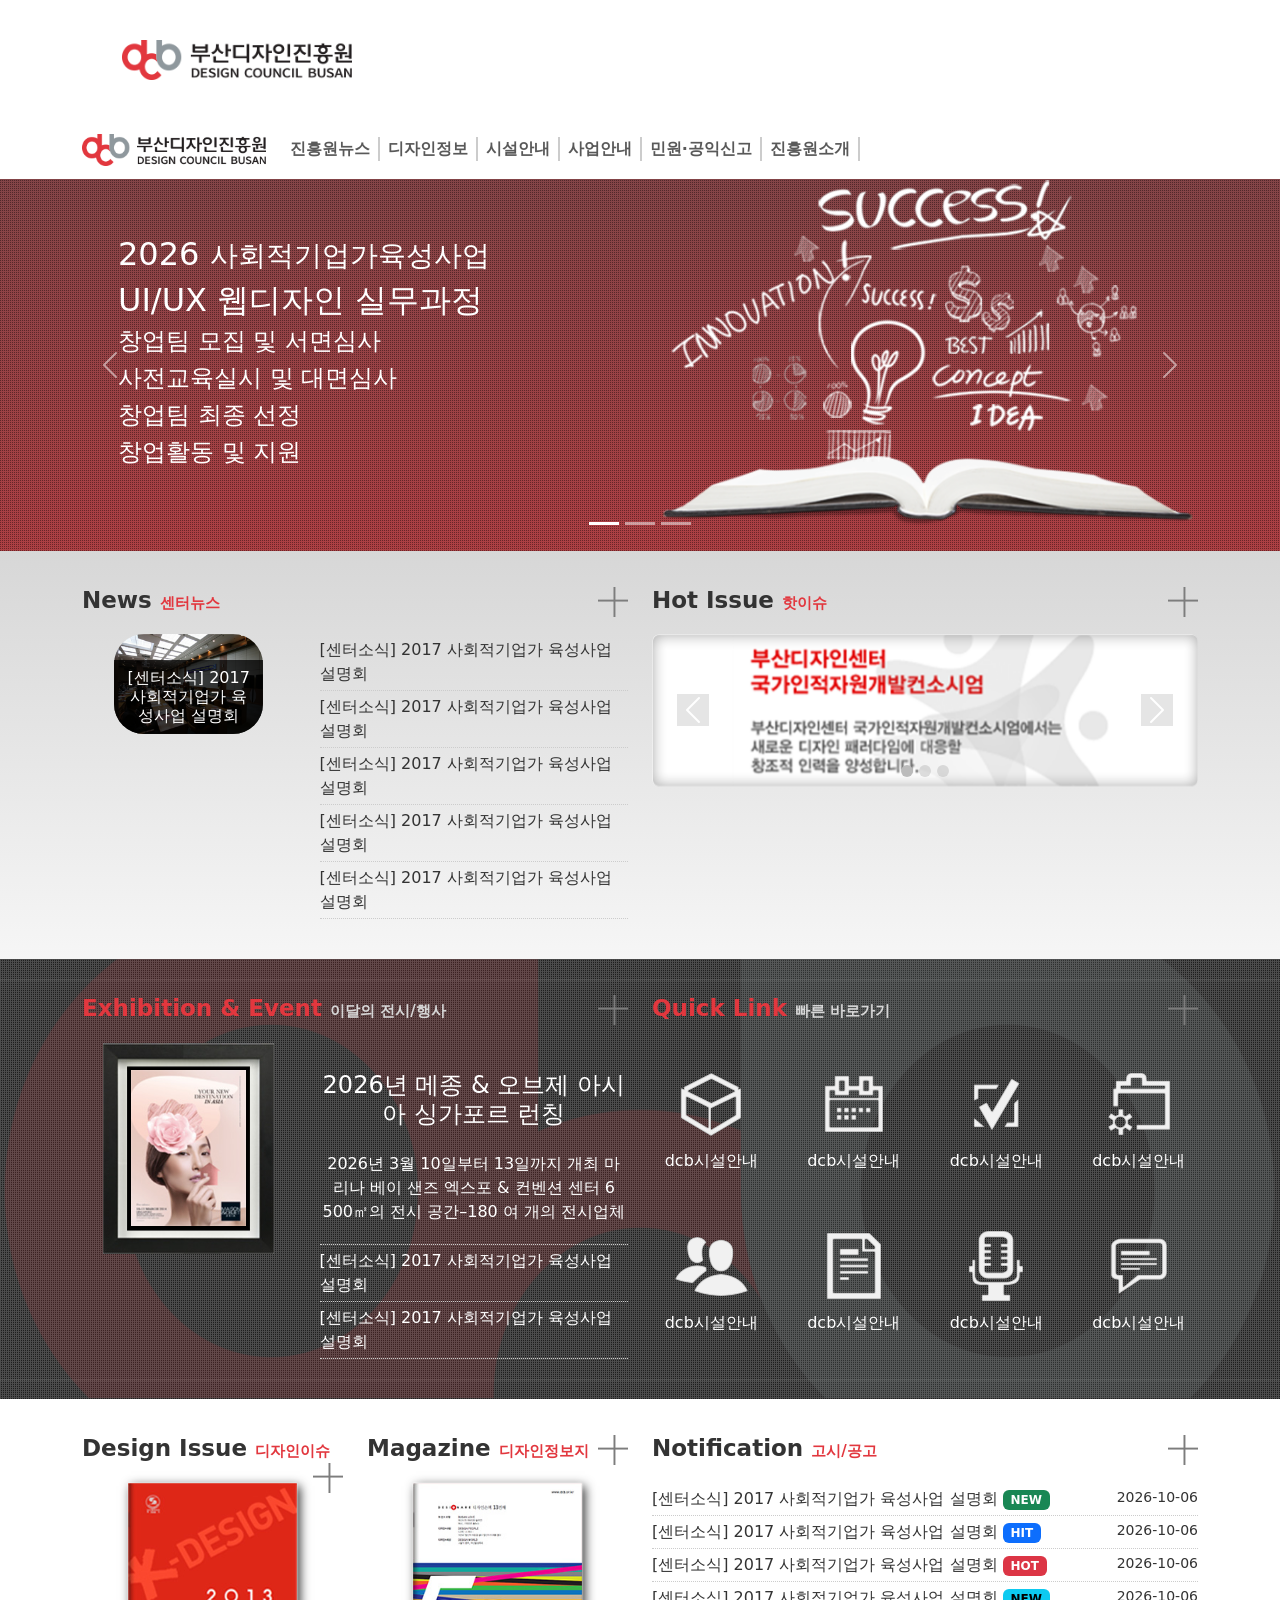
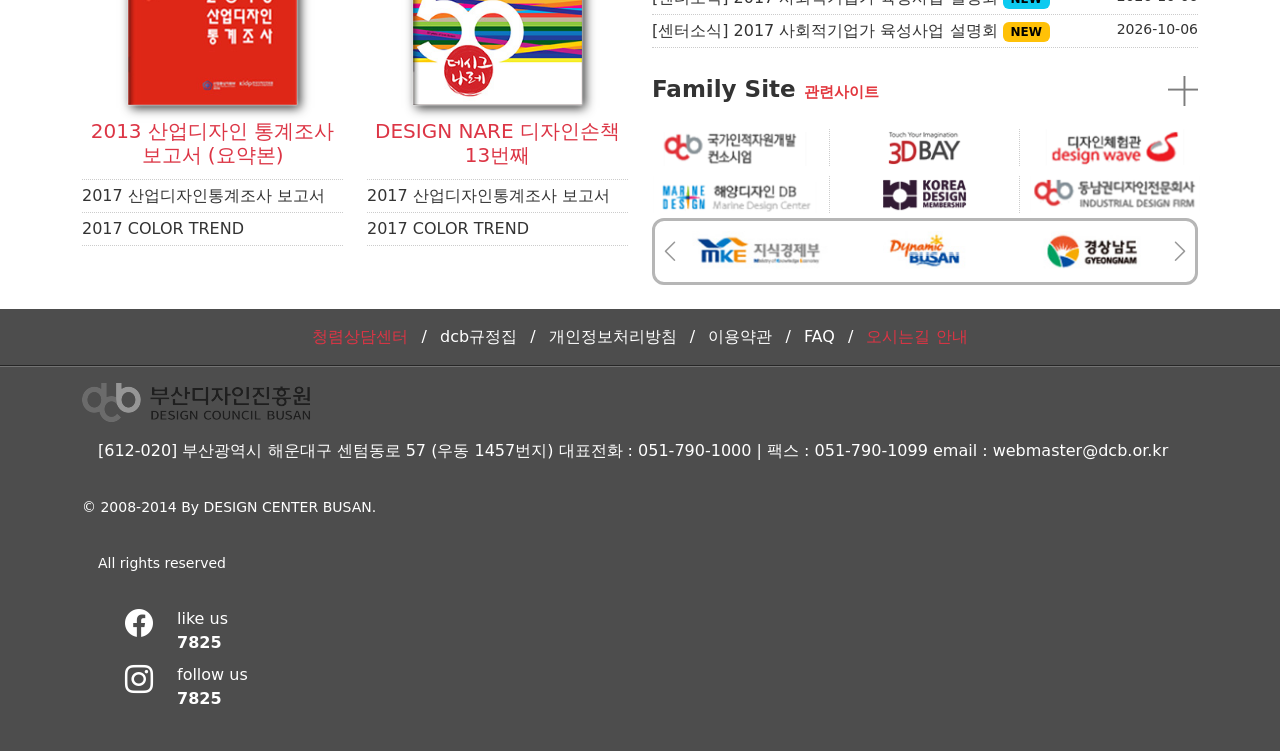
==== index.html @ 9c0f5da1 "Update website" ====
<!DOCTYPE html>
<html lang="en">
<head>
  <meta charset="UTF-8">
  <meta name="viewport" content="width=device-width, initial-scale=1.0">
  <title>html 기본구조</title>
  <link rel="stylesheet" href="/css/bootstrap.min.css">
  <link rel="stylesheet" href="/asset/bootstrap-icons/bootstrap-icons.min.css">
  <link rel="stylesheet" href="/css/style.css">
</head>
<body>
  <div id="wrap">
    <header id="head">
      <div class="container">
        <nav id="navi">
          <a href="/index.html" class="nav_logo"><img src="/img/logo.png" alt="부산디자인진흥원"></a>
        </nav>
      </div>
      <nav class="navbar navbar-expand-lg ">
        <div class="container">
          <a class="navbar-brand" href="/"><img src="/img/logo.png" alt="부산디자인진흥원"></a>
          <button class="navbar-toggler" type="button" data-bs-toggle="collapse" data-bs-target="#head_nav" aria-controls="head_nav" aria-expanded="false" aria-label="Toggle navigation">
            <span class="navbar-toggler-icon"></span>
          </button>
          <div class="collapse navbar-collapse" id="head_nav">
            <ul class="navbar-nav me-auto mb-2 mb-lg-0">

              <li class="nav-item dropdown">
                <a class="nav-link dropdown-toggle" href="#" role="button" data-bs-toggle="dropdown" aria-expanded="false">
                  진흥원뉴스
                </a>
                <ul class="dropdown-menu">
                  <li><a class="dropdown-item" href="#">고시/공고</a></li>
                  <li><a class="dropdown-item" href="#">유관기관 고시공고</a></li>
                  <li><a class="dropdown-item" href="#">진흥원소식</a></li>
                  <li><a class="dropdown-item" href="#">진흥원포토</a></li>
                  <li><a class="dropdown-item" href="#">글로벌허브 디자인자산 확충</a></li>
                </ul>
              </li>
              <li class="nav-item dropdown">
                <a class="nav-link dropdown-toggle" href="#" role="button" data-bs-toggle="dropdown" aria-expanded="false">
                  디자인정보
                </a>
                <ul class="dropdown-menu">
                  <li><a class="dropdown-item" href="#">진흥원발간자료</a></li>
                  <li><a class="dropdown-item" href="#">디자인진로체험</a></li>
                  <li><a class="dropdown-item" href="#">동남권디자인전문회사</a></li>
                  <li><a class="dropdown-item" href="#">디자인컨설팅</a></li>
                </ul>
              </li> 
              <li class="nav-item dropdown">
                <a class="nav-link dropdown-toggle" href="#" role="button" data-bs-toggle="dropdown" aria-expanded="false">
                  시설안내
                </a>
                <ul class="dropdown-menu">
                  <li><a class="dropdown-item" href="#">대관시설안내</a></li>
                  <li><a class="dropdown-item" href="#">대관요금안내</a></li>
                  <li><a class="dropdown-item" href="#">대관현황</a></li>
                  <li><a class="dropdown-item" href="#">대관신청</a></li>
                  <li><a class="dropdown-item" href="#">입주안내</a></li>
                </ul>
              </li> 
              <li class="nav-item dropdown">
                <a class="nav-link dropdown-toggle" href="#" role="button" data-bs-toggle="dropdown" aria-expanded="false">
                  사업안내
                </a>
                <ul class="dropdown-menu">
                  <li><a class="dropdown-item" href="#">사업종합안내</a></li>
                  <li><a class="dropdown-item" href="#">부산디자인 융합산업 세계화</a></li>
                  <li><a class="dropdown-item" href="#">세계디자인수도 부산 리더십</a></li>
                  <li><a class="dropdown-item" href="#">차세대 디자인산업 선도</a></li>
                  <li><a class="dropdown-item" href="#">글로벌허브 디자인자산 확충</a></li>
                </ul>
              </li> 
              <li class="nav-item dropdown">
                <a class="nav-link dropdown-toggle" href="#" role="button" data-bs-toggle="dropdown" aria-expanded="false">
                  민원·공익신고
                </a>
                <ul class="dropdown-menu">
                  <li><a class="dropdown-item" href="#">고시/공고</a></li>
                  <li><a class="dropdown-item" href="#">유관기관 고시공고</a></li>
                  <li><a class="dropdown-item" href="#">진흥원소식</a></li>
                  <li><a class="dropdown-item" href="#">진흥원포토</a></li>
                  <li><a class="dropdown-item" href="#">글로벌허브 디자인자산 확충</a></li>
                </ul>
              </li>
              <li class="nav-item dropdown">
                <a class="nav-link dropdown-toggle" href="#" role="button" data-bs-toggle="dropdown" aria-expanded="false">
                  진흥원소개
                </a>
                <ul class="dropdown-menu">
                  <li><a class="dropdown-item" href="#">고시/공고</a></li>
                  <li><a class="dropdown-item" href="#">유관기관 고시공고</a></li>
                  <li><a class="dropdown-item" href="#">진흥원소식</a></li>
                  <li><a class="dropdown-item" href="#">진흥원포토</a></li>
                  <li><a class="dropdown-item" href="#">글로벌허브 디자인자산 확충</a></li>
                </ul>
              </li>

            </ul>

          </div>
        </div>
        </nav>
    </header>
    <main id="contents">
      <section class="main01">
        <div class="container">
          <div id="main_img" class="carousel slide">
            <div class="carousel-indicators">
              <button type="button" data-bs-target="#main_img" data-bs-slide-to="0" class="active" aria-current="true" aria-label="Slide 1"></button>
              <button type="button" data-bs-target="#main_img" data-bs-slide-to="1" aria-label="Slide 2"></button>
              <button type="button" data-bs-target="#main_img" data-bs-slide-to="2" aria-label="Slide 3"></button>
            </div>
            <div class="carousel-inner">
              <div class="carousel-item active" data-bs-interval="10000">
                <div class="row">
                  <div class="col-sm-6 text-white p-5">
                    <h2 class="my-2">2026 <small>사회적기업가육성사업</small></h2>
                    <h2>UI/UX 웹디자인 실무과정</h2>
                    <h4>창업팀 모집 및 서면심사</h4>
                    <h4>사전교육실시 및 대면심사</h4>
                    <h4>창업팀 최종 선정</h4>
                    <h4>창업활동 및 지원</h4>
                  </div>
                  <div class="col-sm-6">
                    <img src="/img/01_main_img_01.png" alt="2026 UI/UX 웹디자인 실무과정 이미지">
                  </div>
                </div>
              </div>
              <div class="carousel-item">
                <div class="row">
                  <div class="col-sm-6 text-white p-5">
                    <h2 class="my-2">2027 <small>사회적기업가육성사업</small></h2>
                    <h2>UI/UX 웹디자인 실무과정</h2>
                    <h4>창업팀 모집 및 서면심사</h4>
                    <h4>사전교육실시 및 대면심사</h4>
                    <h4>창업팀 최종 선정</h4>
                    <h4>창업활동 및 지원</h4>
                  </div>
                  <div class="col-6">
                    <img src="/img/01_main_img_01.png" alt="2026 UI/UX 웹디자인 실무과정 이미지">
                  </div>
                </div>
              </div>
              <div class="carousel-item">
                <div class="row">
                  <div class="col-sm-6 text-white p-5">
                    <h2 class="my-2">2028 <small>사회적기업가육성사업</small></h2>
                    <h2>UI/UX 웹디자인 실무과정</h2>
                    <h4>창업팀 모집 및 서면심사</h4>
                    <h4>사전교육실시 및 대면심사</h4>
                    <h4>창업팀 최종 선정</h4>
                    <h4>창업활동 및 지원</h4>
                  </div>
                  <div class="col-6">
                    <img src="/img/01_main_img_01.png" alt="2026 UI/UX 웹디자인 실무과정 이미지">
                  </div>
                </div>
              </div>

            </div>
            <button class="carousel-control-prev" type="button" data-bs-target="#main_img" data-bs-slide="prev">
              <span class="carousel-control-prev-icon" aria-hidden="true"></span>
              <span class="visually-hidden">Previous</span>
            </button>
            <button class="carousel-control-next" type="button" data-bs-target="#main_img" data-bs-slide="next">
              <span class="carousel-control-next-icon" aria-hidden="true"></span>
              <span class="visually-hidden">Next</span>
            </button>
          </div>
        </div>
      </section>
      <section class="main02">
        <div class="container">
          <div class="row">
            <div class="col-12 col-md-6">
              <h3 class="main_title">
                News <small>센터뉴스</small>
                <a href="#"><img src="/img/more.png" alt="더보기"></a>
              </h3>
              <div class="row">
                <div class="col-sm-5">
                  <div class="bbs_img mb-3 mb-sm-0">
                    <img src="/img/02_bbs_img.jpg" alt="센터뉴스사진">
                    <h4>[센터소식] 2017 사회적기업가 육성사업 설명회</h4>
                  </div>
                </div>
                <div class="col-sm-7">
                  <ul class="list-unstyled bbs_list">
                    <li>
                      <a href="#">[센터소식] 2017 사회적기업가 육성사업 설명회</a>
                    </li>
                    <li>
                      <a href="#">[센터소식] 2017 사회적기업가 육성사업 설명회</a>
                    </li>
                    <li>
                      <a href="#">[센터소식] 2017 사회적기업가 육성사업 설명회</a>
                    </li>
                    <li>
                      <a href="#">[센터소식] 2017 사회적기업가 육성사업 설명회</a>
                    </li>
                    <li>
                      <a href="#">[센터소식] 2017 사회적기업가 육성사업 설명회</a>
                    </li>
                  </ul>
                </div>
              </div>
            </div>
            <div class="col-12 col-md-6">
              <h3 class="main_title">
                Hot Issue <small>핫이슈</small>
                <a href="#"><img src="/img/more.png" alt="더보기"></a>
              </h3>
              <!--핫이슈캐러셀-->
              <div id="main_hot" class="carousel slide">
                <div class="carousel-indicators">
                  <button type="button" data-bs-target="#main_hot" data-bs-slide-to="0" class="active" aria-current="true" aria-label="Slide 1"></button>
                  <button type="button" data-bs-target="#main_hot" data-bs-slide-to="1" aria-label="Slide 2"></button>
                  <button type="button" data-bs-target="#main_hot" data-bs-slide-to="2" aria-label="Slide 3"></button>
                </div>
                <div class="carousel-inner">
                  <div class="carousel-item active">
                    <img src="/img/02_hot_01.png" alt="핫이슈1">
                  </div>
                  <div class="carousel-item">
                    <img src="/img/02_hot_01.png" alt="핫이슈2">
                  </div>
                  <div class="carousel-item ">
                    <img src="/img/02_hot_01.png" alt="핫이슈3">
                  </div>

                </div>
                <button class="carousel-control-prev" type="button" data-bs-target="#main_hot" data-bs-slide="prev">
                  <span class="carousel-control-prev-icon" aria-hidden="true"></span>
                  <span class="visually-hidden">Previous</span>
                </button>
                <button class="carousel-control-next" type="button" data-bs-target="#main_hot" data-bs-slide="next">
                  <span class="carousel-control-next-icon" aria-hidden="true"></span>
                  <span class="visually-hidden">Next</span>
                </button>
              </div>
              <!--핫이슈캐러셀-->
            </div>
          </div>
        </div>
      </section>
      <section class="main03">
        <div class="container">
          <div class="row">
            <div class="col-sm-6">
              <h3 class="main_title reverse">
                Exhibition & Event <small>이달의 전시/행사</small>
                <a href="#"><img src="/img/more.png" alt="더보기"></a>
              </h3>
              <div class="row">
                <div class="col-sm-5">
                  <div class="poster">
                    <img src="/img/03_poster_img.jpg" alt="전시행사">
                  </div>
                </div>
                <div class="col-sm-7">
                  <ul class="list-unstyled bbs_list">
                    <li>
                      <a href="#" class="text-center">
                        <h4 class="my-4">2026년 메종 & 오브제 아시아 싱가포르 런칭</h4>
                        <p>
                          2026년 3월 10일부터 13일까지 개최 
                          마리나 베이 샌즈 엑스포 & 컨벤션 센터 
                          6 500㎡의 전시 공간–180 여 개의 전시업체 
                        </p>
                      </a>
                    </li>
                    <li>
                      <a href="#">[센터소식] 2017 사회적기업가 육성사업 설명회</a>
                    </li>
                    <li>
                      <a href="#">[센터소식] 2017 사회적기업가 육성사업 설명회</a>
                    </li>
                  </ul>
                </div>
              </div>
            </div>
            <div class="col-sm-6">
              <h3 class="main_title reverse">
                Quick Link <small>빠른 바로가기</small>
                <a href="#"><img src="/img/more.png" alt="더보기"></a>
              </h3>
              <div class="row main_quick">
                <div class="col-4 col-sm-3">
                  <a href="#">
                    <img src="/img/03_icon1.png" alt="바로가기1">
                    <p>dcb시설안내</p>
                  </a>
                </div>
                <div class="col-4 col-sm-3">
                  <a href="#">
                    <img src="/img/03_icon2.png" alt="바로가기2">
                    <p>dcb시설안내</p>
                  </a>
                </div>
                <div class="col-4 col-sm-3">
                  <a href="#">
                    <img src="/img/03_icon3.png" alt="바로가기3">
                    <p>dcb시설안내</p>
                  </a>
                </div>
                <div class="col-4 col-sm-3">
                  <a href="#">
                    <img src="/img/03_icon4.png" alt="바로가기4">
                    <p>dcb시설안내</p>
                  </a>
                </div>
                <div class="col-4 col-sm-3">
                  <a href="#">
                    <img src="/img/03_icon5.png" alt="바로가기1">
                    <p>dcb시설안내</p>
                  </a>
                </div>
                <div class="col-4 col-sm-3">
                  <a href="#">
                    <img src="/img/03_icon6.png" alt="바로가기1">
                    <p>dcb시설안내</p>
                  </a>
                </div>
                <div class="col-4 col-sm-3 offset-2 offset-sm-0">
                  <a href="#">
                    <img src="/img/03_icon7.png" alt="바로가기1">
                    <p>dcb시설안내</p>
                  </a>
                </div>
                <div class="col-4 col-sm-3">
                  <a href="#">
                    <img src="/img/03_icon8.png" alt="바로가기1">
                    <p>dcb시설안내</p>
                  </a>
                </div>
                
              </div>
            </div>
          </div>
        </div>
      </section>
      <section class="main04">
        <div class="container">
          <div class="row">
            <div class="col-12 col-sm-6 col-md-3">
              <h3 class="main_title">
                Design Issue  <small>디자인이슈</small>
                <a href="#"><img src="/img/more.png" alt="더보기"></a>
              </h3>
              <div class="book mx-auto">
                <img src="/img/04_book1.jpg" class="w-100" alt="디자인이슈">
              </div>
              <ul class="list-unstyled bbs_list">
                <li>
                  <a href="#" class="text-center">
                    <h4 class="h5 text-danger">2013 산업디자인 통계조사 보고서 (요약본)</h4>
                  </a>
                </li>
                <li>
                  <a href="#">2017 산업디자인통계조사 보고서 </a>
                </li>
                <li>
                  <a href="#">2017 COLOR TREND </a>
                </li>
              </ul>
            </div>
            <div class="col-12 col-sm-6 col-md-3">
              <h3 class="main_title">
                Magazine <small>디자인정보지</small>
                <a href="#"><img src="/img/more.png" alt="더보기"></a>
              </h3>
              <div class="book mx-auto">
                <img src="/img/04_book2.jpg" class="w-100" alt="디자인이슈">
              </div>
              <ul class="list-unstyled bbs_list">
                <li>
                  <a href="#" class="text-center">
                    <h4 class="h5 text-danger">DESIGN NARE 디자인손책 13번째</h4>
                  </a>
                </li>
                <li>
                  <a href="#">2017 산업디자인통계조사 보고서 </a>
                </li>
                <li>
                  <a href="#">2017 COLOR TREND </a>
                </li>
              </ul>
            </div>
            <div class="ccol-12 col-sm-12 col-md-6">
              <h3 class="main_title">
                Notification <small>고시/공고</small>
                <a href="#"><img src="/img/more.png" alt="더보기"></a>
              </h3>
              <ul class="list-unstyled bbs_list">
                <li>
                  <a href="#">[센터소식] 2017 사회적기업가 육성사업 설명회</a>
                  <span class="badge text-bg-success">NEW</span>
                  <small class="float-end">2026-10-06</small>
                </li>
                <li>
                  <a href="#">[센터소식] 2017 사회적기업가 육성사업 설명회</a>
                  <span class="badge text-bg-primary">HIT</span>
                  <small class="float-end">2026-10-06</small>
                </li>
                <li>
                  <a href="#">[센터소식] 2017 사회적기업가 육성사업 설명회</a>
                  <span class="badge text-bg-danger">HOT</span>
                  <small class="float-end">2026-10-06</small>
                </li>
                <li>
                  <a href="#">[센터소식] 2017 사회적기업가 육성사업 설명회</a>
                  <span class="badge text-bg-info">NEW</span>
                  <small class="float-end">2026-10-06</small>
                </li>
                <li>
                  <a href="#">[센터소식] 2017 사회적기업가 육성사업 설명회</a>
                  <span class="badge text-bg-warning">NEW</span>
                  <small class="float-end">2026-10-06</small>
                </li>
              </ul>
              <h3 class="main_title">
                Family Site <small>관련사이트</small>
                <a href="#"><img src="/img/more.png" alt="더보기"></a>
              </h3>
              <div class="row site_list">
                <div class="col-6 col-sm-4">
                  <a href="#" target="_blank"><img src="/img/04_site1.png" alt="사이트1"></a>
                </div>
                <div class="col-6 col-sm-4">
                  <a href="#" target="_blank"><img src="/img/04_site2.png" alt="사이트2"></a>
                </div>
                <div class="col-6 col-sm-4">
                  <a href="#" target="_blank"><img src="/img/04_site3.png" alt="사이트3"></a>
                </div>
                <div class="col-6 col-sm-4">
                  <a href="#" target="_blank"><img src="/img/04_site4.png" alt="사이트4"></a>
                </div>
                <div class="col-6 col-sm-4">
                  <a href="#" target="_blank"><img src="/img/04_site5.png" alt="사이트5"></a>
                </div>
                <div class="col-4">
                  <a href="#" target="_blank"><img src="/img/04_site6.png" alt="사이트6"></a>
                </div>
                
              </div>
              <!--배너시작-->
              <div id="main_banner" class="carousel slide">
                <div class="carousel-indicators">
                  <button type="button" data-bs-target="#main_banner" data-bs-slide-to="0" class="active" aria-current="true" aria-label="Slide 1"></button>
                  <button type="button" data-bs-target="#main_banner" data-bs-slide-to="1" aria-label="Slide 2"></button>
                  <button type="button" data-bs-target="#main_banner" data-bs-slide-to="2" aria-label="Slide 3"></button>
                </div>
                <div class="carousel-inner">
                  <div class="carousel-item active">
                    <div class="row">
                      <div class="col-4">
                        <a href="#" target="_blank"><img src="/img/04_link1.jpg" alt="배너1"></a>
                      </div>
                      <div class="col-4">
                        <a href="#" target="_blank"><img src="/img/04_link2.jpg" alt="배너2"></a>
                      </div>
                      <div class="col-4">
                        <a href="#" target="_blank"><img src="/img/04_link3.jpg" alt="배너3"></a>
                      </div>
                    </div>
                  </div>
                  <div class="carousel-item">
                    <div class="row">
                      <div class="col-4">
                        <a href="#" target="_blank"><img src="/img/04_link1.jpg" alt="배너1"></a>
                      </div>
                      <div class="col-4">
                        <a href="#" target="_blank"><img src="/img/04_link2.jpg" alt="배너2"></a>
                      </div>
                      <div class="col-4">
                        <a href="#" target="_blank"><img src="/img/04_link3.jpg" alt="배너3"></a>
                      </div>
                    </div>
                  </div>
                  <div class="carousel-item">
                    <div class="row">
                      <div class="col-4">
                        <a href="#" target="_blank"><img src="/img/04_link1.jpg" alt="배너1"></a>
                      </div>
                      <div class="col-4">
                        <a href="#" target="_blank"><img src="/img/04_link2.jpg" alt="배너2"></a>
                      </div>
                      <div class="col-4">
                        <a href="#" target="_blank"><img src="/img/04_link3.jpg" alt="배너3"></a>
                      </div>
                    </div>
                  </div>
                </div>
                <button class="carousel-control-prev" type="button" data-bs-target="#main_banner" data-bs-slide="prev">
                  <i class="bi bi-chevron-left"></i>
                  <span class="visually-hidden">Previous</span>
                </button>
                <button class="carousel-control-next" type="button" data-bs-target="#main_banner" data-bs-slide="next">
                  <i class="bi bi-chevron-right"></i>
                  <span class="visually-hidden">Next</span>
                </button>
              </div>
              <!--배너종료-->
            </div>
          </div>
        </div>
      </section> 
    </main>
    <footer id="foot">
      <div class="foot_link py-1 py-sm-3">
        <div class="container text-center">
          <ul class="list-inline mb-0">
            <li class="list-inline-item">
              <a href="#" class="text-danger">청렴상담센터</a>
            </li>
            <li class="list-inline-item">/</li>
            <li class="list-inline-item">
              <a href="#" class="text-white">dcb규정집</a>
            </li>
            <li class="list-inline-item">/</li>
            <li class="list-inline-item">
              <a href="#" class="text-white">개인정보처리방침</a>
            </li>
            <li class="list-inline-item">/</li>
            <li class="list-inline-item">
              <a href="#" class="text-white">이용약관</a>
            </li>
            <li class="list-inline-item">/</li>
            <li class="list-inline-item">
              <a href="#" class="text-white">FAQ</a>
            </li>
            <li class="list-inline-item">/</li>
            <li class="list-inline-item">
              <a href="#" class="text-danger">오시는길 안내</a>
            </li>
          </ul>
        </div>
      </div>
      <div class="foot_copy py-3">
        <div class="container">
          <div class="row text-center text-sm-start">
            <div class="col-sm-3">
              <img src="/img/logo_foot.png" alt="부산디자인진흥원">
            </div>
            <div class="colsm-6">
              <p class="p-1 p-sm-2 p-md-3">
                [612-020] 부산광역시 해운대구 센텀동로 57<br class="d-sm-none"> (우동 1457번지)
                <br class="d-sm-none">
                대표전화 : 051-790-1000 <br class="d-sm-none">
                <spam class="d-none d-sm-inline">|</spam> 
                팩스 : 051-790-1099 <br class="d-sm-none"> 
                email : webmaster@dcb.or.kr
              </p>
              <p><small> © 2008-2014 By DESIGN CENTER BUSAN.<p class="p-1 p-sm-2 p-md-3"> All rights reserved</small></p>
            </div>
            <div class="col-sm-3">
              <dl class="row sns">
                <dt class="col-2 col-sm-4 h3 text-end">
                  <i class="bi bi-facebook"></i>
                 </dt>
                 <dd class="col-4 col-sm-8 text-start ">
                  like us <br><spam class="sns_count">7825</spam>
                </dd>
               <dt class="col-2 col-sm-4 h3 text-end">
               <i class="bi bi-instagram"></i>
              </dt>
              <dd class="col-4 col-sm-8 text-start">
                  follow us <br><spam class="sns_count">7825</spam>
                </dd>
              </dl>
            </div>
          </div>
        </div>
      </div>
    </footer>
  </div>
  <script src="/js/bootstrap.min.js"></script>
  <script src="/js/bootstrap.bundle.min.js"></script>
</body>
</html>
---- css/style.css ----
/*기본설정*/
body {color: #333;}
a { color: #333; text-decoration: none;}
a:hover { color: #E2373E;}

/*레이아웃*/
#wrap { }
#head {}
#head_nav .dropdown-toggle::after { display: none;}

#head_nav .nav-item { border-right: 2px #ccc solid; }
#head_nav .nav-item :last-child{ border: none; }
#head_nav .nav-item .nav-link { font-weight: bold; padding: 0px 8px;}


.nav_logo { padding: 20px; margin: 20px; display: block;}
.nav_logo img { height: 40px; }

#contents {}

.main_title { font-weight: bold; padding: 12px 0; font-size: 24px; }
.main_title  small { color:#E2373E; font-size: 16px; }
.main_title a { float: right; }
.main_title a img { height: 30px; }
.main_title.reverse { color:#E2373E; }
.main_title.reverse small { color:#d6d6d6; }


#foot { background: #4D4D4D; color: #fff; }
.foot_link { border-bottom: 1px solid #262626; }
.foot_copy { border-top: 1px solid #737373; }

/*메인스타일*/
.bbs_img{ position: relative; border-radius: 30px;}
.bbs_img img { max-width: 100%; border-radius: 30px; }
.bbs_img h4 { position: absolute; width: 100%; margin: 0; padding: 8px 12px; text-align: center; bottom: 0; background-color: rgba(0,0,0, 0.75); color: #fff; font-size: 16px; border-radius:0 0 30px 30px; }
.bbs_list li { border-bottom: 1px #ccc dotted; padding: 4px 0; }

.main01 { background-image: url(/img/01_bg.png), linear-gradient(180deg, #A24145 0%, #E2383F 100%); }
.main02, .main03, .main04 { padding: 24px 0;}
.main02 { background: linear-gradient(180deg, #D7D7D7 0%, #E6E6E6 49.04%, #F6F6F6 100%); }
.main03 { 
  background-image: url(/img/03_bg2.png), url(/img/03_bg1.png);
  background-size: cover, auto;
  background-repeat: no-repeat, repeat;
  background-position: center center, center; 
  color: #fff;
}
.main03 a { color: #fff;}

#main_img .carousel-control-next, 
#main_img .carousel-control-prev { width: 5%; }

#main_hot .carousel-item > img { width: 100%;}
#main_hot .carousel-indicators { margin-bottom: 0;}
#main_hot .carousel-indicators [data-bs-target] { width: 12px; height: 12px; border-radius: 50%; background-color:#bbb;  }
#main_hot .carousel-control-prev-icon, 
#main_hot .carousel-control-next-icon { background-color: #ccc;} 

#main_banner { border-radius: 12px; border: 3px solid #B6B6B6; background: #FFF; padding: 10px 30px;}
#main_banner .carousel-item .row { text-align: center; }
#main_banner .carousel-control-prev,
#main_banner .carousel-control-next { width: 30px; color: #333; font-size: 24px;}

.poster {     
  background: url(/img/03_poster_bg.jpg) center no-repeat;  background-size: 100% 100%;  padding: 13% 13%;  width: 80%;  margin: 0 auto; 
}
.poster img { width: 100%; }

.main_quick > div { text-align: center; padding: 16px 16px;  }

.book { width: 65%; box-shadow:#fff 0px 0px 2px, #333 3px 3px 10px; margin-bottom: 10px; }
.main04 .bbs_list .h5 { min-height: 48px; }

.site_list > div { text-align: center; padding:0 10px; margin: 5px 0; border-right: #ccc 1px dotted;}
.site_list > div:last-child { border: none; }
.site_list > div:nth-child(3) { border: none; }

.sns {}
.sns .sns_count { font-weight: bold;}

@media (min-width: 575.98px) {
  .navbar-brand img { height: 32px; }
  #contents img { max-width: 100%; }
  .bbs_img {width: 70%; margin: 0 auto;}
  .main_title { font-size: 23px;} 
  .main_title small { font-size: 15px;}
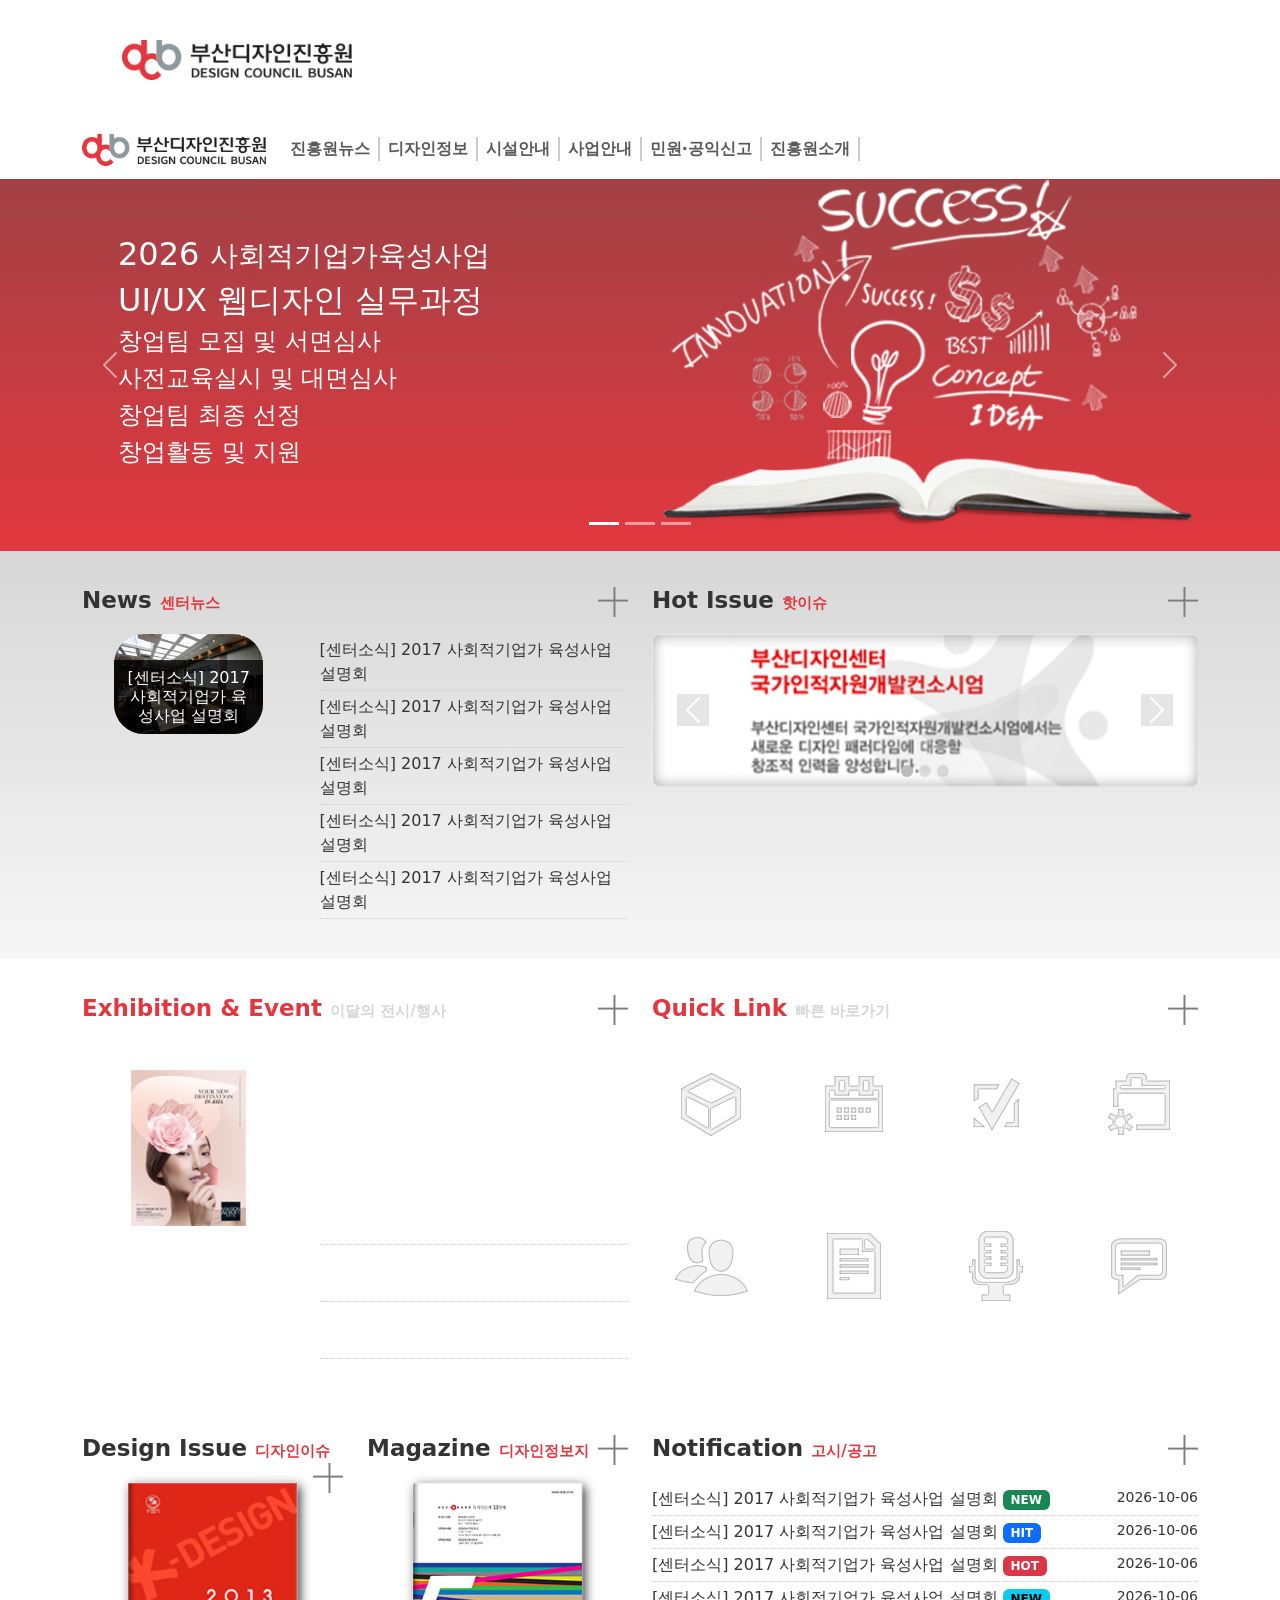
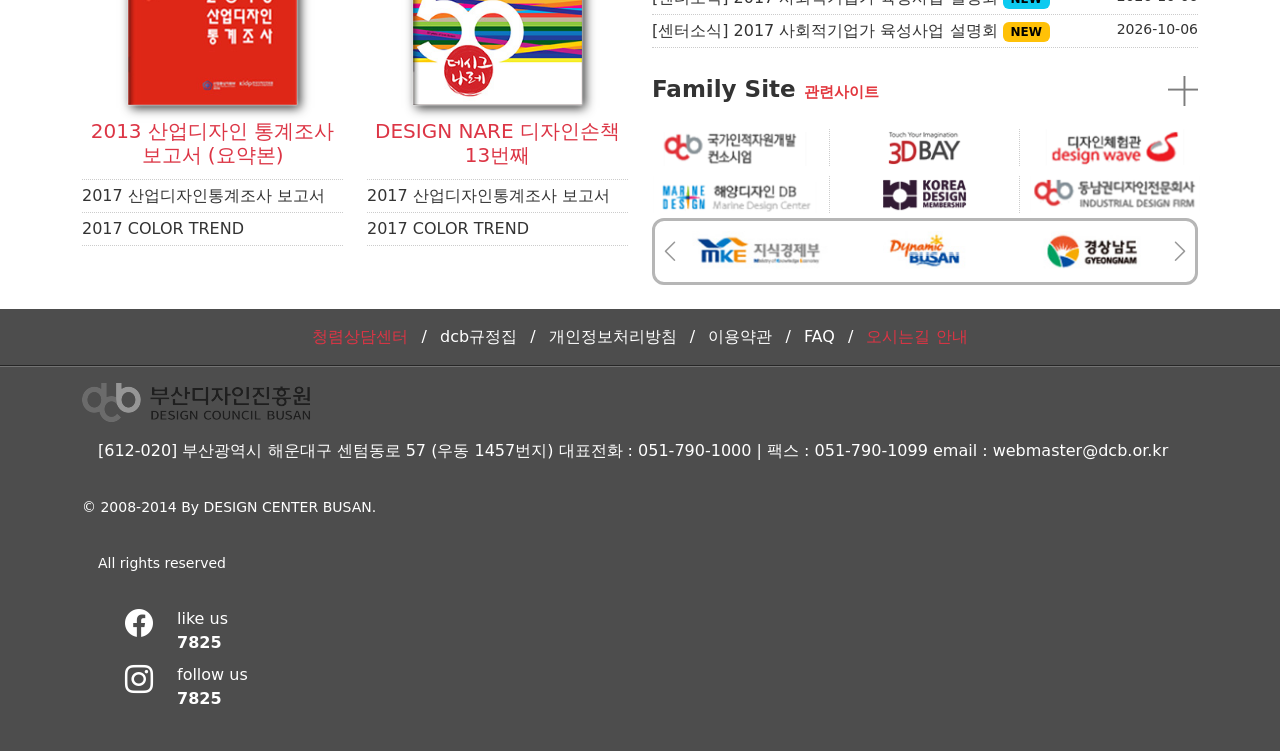
==== commit 53fb3385: "2026-10-27-상대경로변경" ====
--- a/index.html
+++ b/index.html
@@ -4,21 +4,21 @@
   <meta charset="UTF-8">
   <meta name="viewport" content="width=device-width, initial-scale=1.0">
   <title>html 기본구조</title>
-  <link rel="stylesheet" href="/css/bootstrap.min.css">
-  <link rel="stylesheet" href="/asset/bootstrap-icons/bootstrap-icons.min.css">
-  <link rel="stylesheet" href="/css/style.css">
+  <link rel="stylesheet" href="css/bootstrap.min.css">
+  <link rel="stylesheet" href="asset/bootstrap-icons/bootstrap-icons.min.css">
+  <link rel="stylesheet" href="css/style.css">
 </head>
 <body>
   <div id="wrap">
     <header id="head">
       <div class="container">
         <nav id="navi">
-          <a href="/index.html" class="nav_logo"><img src="/img/logo.png" alt="부산디자인진흥원"></a>
+          <a href="/index.html" class="nav_logo"><img src="img/logo.png" alt="부산디자인진흥원"></a>
         </nav>
       </div>
       <nav class="navbar navbar-expand-lg ">
         <div class="container">
-          <a class="navbar-brand" href="/"><img src="/img/logo.png" alt="부산디자인진흥원"></a>
+          <a class="navbar-brand" href="/"><img src="img/logo.png" alt="부산디자인진흥원"></a>
           <button class="navbar-toggler" type="button" data-bs-toggle="collapse" data-bs-target="#head_nav" aria-controls="head_nav" aria-expanded="false" aria-label="Toggle navigation">
             <span class="navbar-toggler-icon"></span>
           </button>
@@ -124,7 +124,7 @@
                     <h4>창업활동 및 지원</h4>
                   </div>
                   <div class="col-sm-6">
-                    <img src="/img/01_main_img_01.png" alt="2026 UI/UX 웹디자인 실무과정 이미지">
+                    <img src="img/01_main_img_01.png" alt="2026 UI/UX 웹디자인 실무과정 이미지">
                   </div>
                 </div>
               </div>
@@ -139,7 +139,7 @@
                     <h4>창업활동 및 지원</h4>
                   </div>
                   <div class="col-6">
-                    <img src="/img/01_main_img_01.png" alt="2026 UI/UX 웹디자인 실무과정 이미지">
+                    <img src="img/01_main_img_01.png" alt="2026 UI/UX 웹디자인 실무과정 이미지">
                   </div>
                 </div>
               </div>
@@ -154,7 +154,7 @@
                     <h4>창업활동 및 지원</h4>
                   </div>
                   <div class="col-6">
-                    <img src="/img/01_main_img_01.png" alt="2026 UI/UX 웹디자인 실무과정 이미지">
+                    <img src="img/01_main_img_01.png" alt="2026 UI/UX 웹디자인 실무과정 이미지">
                   </div>
                 </div>
               </div>
@@ -177,12 +177,12 @@
             <div class="col-12 col-md-6">
               <h3 class="main_title">
                 News <small>센터뉴스</small>
-                <a href="#"><img src="/img/more.png" alt="더보기"></a>
+                <a href="#"><img src="img/more.png" alt="더보기"></a>
               </h3>
               <div class="row">
                 <div class="col-sm-5">
                   <div class="bbs_img mb-3 mb-sm-0">
-                    <img src="/img/02_bbs_img.jpg" alt="센터뉴스사진">
+                    <img src="img/02_bbs_img.jpg" alt="센터뉴스사진">
                     <h4>[센터소식] 2017 사회적기업가 육성사업 설명회</h4>
                   </div>
                 </div>
@@ -210,7 +210,7 @@
             <div class="col-12 col-md-6">
               <h3 class="main_title">
                 Hot Issue <small>핫이슈</small>
-                <a href="#"><img src="/img/more.png" alt="더보기"></a>
+                <a href="#"><img src="img/more.png" alt="더보기"></a>
               </h3>
               <!--핫이슈캐러셀-->
               <div id="main_hot" class="carousel slide">
@@ -221,13 +221,13 @@
                 </div>
                 <div class="carousel-inner">
                   <div class="carousel-item active">
-                    <img src="/img/02_hot_01.png" alt="핫이슈1">
+                    <img src="img/02_hot_01.png" alt="핫이슈1">
                   </div>
                   <div class="carousel-item">
-                    <img src="/img/02_hot_01.png" alt="핫이슈2">
+                    <img src="img/02_hot_01.png" alt="핫이슈2">
                   </div>
                   <div class="carousel-item ">
-                    <img src="/img/02_hot_01.png" alt="핫이슈3">
+                    <img src="img/02_hot_01.png" alt="핫이슈3">
                   </div>
 
                 </div>
@@ -251,12 +251,12 @@
             <div class="col-sm-6">
               <h3 class="main_title reverse">
                 Exhibition & Event <small>이달의 전시/행사</small>
-                <a href="#"><img src="/img/more.png" alt="더보기"></a>
+                <a href="#"><img src="img/more.png" alt="더보기"></a>
               </h3>
               <div class="row">
                 <div class="col-sm-5">
                   <div class="poster">
-                    <img src="/img/03_poster_img.jpg" alt="전시행사">
+                    <img src="img/03_poster_img.jpg" alt="전시행사">
                   </div>
                 </div>
                 <div class="col-sm-7">
@@ -284,54 +284,54 @@
             <div class="col-sm-6">
               <h3 class="main_title reverse">
                 Quick Link <small>빠른 바로가기</small>
-                <a href="#"><img src="/img/more.png" alt="더보기"></a>
+                <a href="#"><img src="img/more.png" alt="더보기"></a>
               </h3>
               <div class="row main_quick">
                 <div class="col-4 col-sm-3">
                   <a href="#">
-                    <img src="/img/03_icon1.png" alt="바로가기1">
-                    <p>dcb시설안내</p>
-                  </a>
-                </div>
-                <div class="col-4 col-sm-3">
-                  <a href="#">
-                    <img src="/img/03_icon2.png" alt="바로가기2">
-                    <p>dcb시설안내</p>
-                  </a>
-                </div>
-                <div class="col-4 col-sm-3">
-                  <a href="#">
-                    <img src="/img/03_icon3.png" alt="바로가기3">
-                    <p>dcb시설안내</p>
-                  </a>
-                </div>
-                <div class="col-4 col-sm-3">
-                  <a href="#">
-                    <img src="/img/03_icon4.png" alt="바로가기4">
-                    <p>dcb시설안내</p>
-                  </a>
-                </div>
-                <div class="col-4 col-sm-3">
-                  <a href="#">
-                    <img src="/img/03_icon5.png" alt="바로가기1">
-                    <p>dcb시설안내</p>
-                  </a>
-                </div>
-                <div class="col-4 col-sm-3">
-                  <a href="#">
-                    <img src="/img/03_icon6.png" alt="바로가기1">
+                    <img src="img/03_icon1.png" alt="바로가기1">
+                    <p>dcb시설안내</p>
+                  </a>
+                </div>
+                <div class="col-4 col-sm-3">
+                  <a href="#">
+                    <img src="img/03_icon2.png" alt="바로가기2">
+                    <p>dcb시설안내</p>
+                  </a>
+                </div>
+                <div class="col-4 col-sm-3">
+                  <a href="#">
+                    <img src="img/03_icon3.png" alt="바로가기3">
+                    <p>dcb시설안내</p>
+                  </a>
+                </div>
+                <div class="col-4 col-sm-3">
+                  <a href="#">
+                    <img src="img/03_icon4.png" alt="바로가기4">
+                    <p>dcb시설안내</p>
+                  </a>
+                </div>
+                <div class="col-4 col-sm-3">
+                  <a href="#">
+                    <img src="img/03_icon5.png" alt="바로가기1">
+                    <p>dcb시설안내</p>
+                  </a>
+                </div>
+                <div class="col-4 col-sm-3">
+                  <a href="#">
+                    <img src="img/03_icon6.png" alt="바로가기1">
                     <p>dcb시설안내</p>
                   </a>
                 </div>
                 <div class="col-4 col-sm-3 offset-2 offset-sm-0">
                   <a href="#">
-                    <img src="/img/03_icon7.png" alt="바로가기1">
-                    <p>dcb시설안내</p>
-                  </a>
-                </div>
-                <div class="col-4 col-sm-3">
-                  <a href="#">
-                    <img src="/img/03_icon8.png" alt="바로가기1">
+                    <img src="img/03_icon7.png" alt="바로가기1">
+                    <p>dcb시설안내</p>
+                  </a>
+                </div>
+                <div class="col-4 col-sm-3">
+                  <a href="#">
+                    <img src="img/03_icon8.png" alt="바로가기1">
                     <p>dcb시설안내</p>
                   </a>
                 </div>
@@ -347,10 +347,10 @@
             <div class="col-12 col-sm-6 col-md-3">
               <h3 class="main_title">
                 Design Issue  <small>디자인이슈</small>
-                <a href="#"><img src="/img/more.png" alt="더보기"></a>
+                <a href="#"><img src="img/more.png" alt="더보기"></a>
               </h3>
               <div class="book mx-auto">
-                <img src="/img/04_book1.jpg" class="w-100" alt="디자인이슈">
+                <img src="img/04_book1.jpg" class="w-100" alt="디자인이슈">
               </div>
               <ul class="list-unstyled bbs_list">
                 <li>
@@ -369,10 +369,10 @@
             <div class="col-12 col-sm-6 col-md-3">
               <h3 class="main_title">
                 Magazine <small>디자인정보지</small>
-                <a href="#"><img src="/img/more.png" alt="더보기"></a>
+                <a href="#"><img src="img/more.png" alt="더보기"></a>
               </h3>
               <div class="book mx-auto">
-                <img src="/img/04_book2.jpg" class="w-100" alt="디자인이슈">
+                <img src="img/04_book2.jpg" class="w-100" alt="디자인이슈">
               </div>
               <ul class="list-unstyled bbs_list">
                 <li>
@@ -391,7 +391,7 @@
             <div class="ccol-12 col-sm-12 col-md-6">
               <h3 class="main_title">
                 Notification <small>고시/공고</small>
-                <a href="#"><img src="/img/more.png" alt="더보기"></a>
+                <a href="#"><img src="img/more.png" alt="더보기"></a>
               </h3>
               <ul class="list-unstyled bbs_list">
                 <li>
@@ -422,26 +422,26 @@
               </ul>
               <h3 class="main_title">
                 Family Site <small>관련사이트</small>
-                <a href="#"><img src="/img/more.png" alt="더보기"></a>
+                <a href="#"><img src="img/more.png" alt="더보기"></a>
               </h3>
               <div class="row site_list">
                 <div class="col-6 col-sm-4">
-                  <a href="#" target="_blank"><img src="/img/04_site1.png" alt="사이트1"></a>
+                  <a href="#" target="_blank"><img src="img/04_site1.png" alt="사이트1"></a>
                 </div>
                 <div class="col-6 col-sm-4">
-                  <a href="#" target="_blank"><img src="/img/04_site2.png" alt="사이트2"></a>
+                  <a href="#" target="_blank"><img src="img/04_site2.png" alt="사이트2"></a>
                 </div>
                 <div class="col-6 col-sm-4">
-                  <a href="#" target="_blank"><img src="/img/04_site3.png" alt="사이트3"></a>
+                  <a href="#" target="_blank"><img src="img/04_site3.png" alt="사이트3"></a>
                 </div>
                 <div class="col-6 col-sm-4">
-                  <a href="#" target="_blank"><img src="/img/04_site4.png" alt="사이트4"></a>
+                  <a href="#" target="_blank"><img src="img/04_site4.png" alt="사이트4"></a>
                 </div>
                 <div class="col-6 col-sm-4">
-                  <a href="#" target="_blank"><img src="/img/04_site5.png" alt="사이트5"></a>
+                  <a href="#" target="_blank"><img src="img/04_site5.png" alt="사이트5"></a>
                 </div>
                 <div class="col-4">
-                  <a href="#" target="_blank"><img src="/img/04_site6.png" alt="사이트6"></a>
+                  <a href="#" target="_blank"><img src="img/04_site6.png" alt="사이트6"></a>
                 </div>
                 
               </div>
@@ -456,39 +456,39 @@
                   <div class="carousel-item active">
                     <div class="row">
                       <div class="col-4">
-                        <a href="#" target="_blank"><img src="/img/04_link1.jpg" alt="배너1"></a>
-                      </div>
-                      <div class="col-4">
-                        <a href="#" target="_blank"><img src="/img/04_link2.jpg" alt="배너2"></a>
-                      </div>
-                      <div class="col-4">
-                        <a href="#" target="_blank"><img src="/img/04_link3.jpg" alt="배너3"></a>
+                        <a href="#" target="_blank"><img src="img/04_link1.jpg" alt="배너1"></a>
+                      </div>
+                      <div class="col-4">
+                        <a href="#" target="_blank"><img src="img/04_link2.jpg" alt="배너2"></a>
+                      </div>
+                      <div class="col-4">
+                        <a href="#" target="_blank"><img src="img/04_link3.jpg" alt="배너3"></a>
                       </div>
                     </div>
                   </div>
                   <div class="carousel-item">
                     <div class="row">
                       <div class="col-4">
-                        <a href="#" target="_blank"><img src="/img/04_link1.jpg" alt="배너1"></a>
-                      </div>
-                      <div class="col-4">
-                        <a href="#" target="_blank"><img src="/img/04_link2.jpg" alt="배너2"></a>
-                      </div>
-                      <div class="col-4">
-                        <a href="#" target="_blank"><img src="/img/04_link3.jpg" alt="배너3"></a>
+                        <a href="#" target="_blank"><img src="img/04_link1.jpg" alt="배너1"></a>
+                      </div>
+                      <div class="col-4">
+                        <a href="#" target="_blank"><img src="img/04_link2.jpg" alt="배너2"></a>
+                      </div>
+                      <div class="col-4">
+                        <a href="#" target="_blank"><img src="img/04_link3.jpg" alt="배너3"></a>
                       </div>
                     </div>
                   </div>
                   <div class="carousel-item">
                     <div class="row">
                       <div class="col-4">
-                        <a href="#" target="_blank"><img src="/img/04_link1.jpg" alt="배너1"></a>
-                      </div>
-                      <div class="col-4">
-                        <a href="#" target="_blank"><img src="/img/04_link2.jpg" alt="배너2"></a>
-                      </div>
-                      <div class="col-4">
-                        <a href="#" target="_blank"><img src="/img/04_link3.jpg" alt="배너3"></a>
+                        <a href="#" target="_blank"><img src="img/04_link1.jpg" alt="배너1"></a>
+                      </div>
+                      <div class="col-4">
+                        <a href="#" target="_blank"><img src="img/04_link2.jpg" alt="배너2"></a>
+                      </div>
+                      <div class="col-4">
+                        <a href="#" target="_blank"><img src="img/04_link3.jpg" alt="배너3"></a>
                       </div>
                     </div>
                   </div>
@@ -542,7 +542,7 @@
         <div class="container">
           <div class="row text-center text-sm-start">
             <div class="col-sm-3">
-              <img src="/img/logo_foot.png" alt="부산디자인진흥원">
+              <img src="img/logo_foot.png" alt="부산디자인진흥원">
             </div>
             <div class="colsm-6">
               <p class="p-1 p-sm-2 p-md-3">
--- a/css/style.css
+++ b/css/style.css
@@ -36,11 +36,11 @@
 .bbs_img h4 { position: absolute; width: 100%; margin: 0; padding: 8px 12px; text-align: center; bottom: 0; background-color: rgba(0,0,0, 0.75); color: #fff; font-size: 16px; border-radius:0 0 30px 30px; }
 .bbs_list li { border-bottom: 1px #ccc dotted; padding: 4px 0; }
 
-.main01 { background-image: url(/img/01_bg.png), linear-gradient(180deg, #A24145 0%, #E2383F 100%); }
+.main01 { background-image: url(img/01_bg.png), linear-gradient(180deg, #A24145 0%, #E2383F 100%); }
 .main02, .main03, .main04 { padding: 24px 0;}
 .main02 { background: linear-gradient(180deg, #D7D7D7 0%, #E6E6E6 49.04%, #F6F6F6 100%); }
 .main03 { 
-  background-image: url(/img/03_bg2.png), url(/img/03_bg1.png);
+  background-image: url(img/03_bg2.png), url(img/03_bg1.png);
   background-size: cover, auto;
   background-repeat: no-repeat, repeat;
   background-position: center center, center; 
@@ -63,7 +63,7 @@
 #main_banner .carousel-control-next { width: 30px; color: #333; font-size: 24px;}
 
 .poster {     
-  background: url(/img/03_poster_bg.jpg) center no-repeat;  background-size: 100% 100%;  padding: 13% 13%;  width: 80%;  margin: 0 auto; 
+  background: url(img/03_poster_bg.jpg) center no-repeat;  background-size: 100% 100%;  padding: 13% 13%;  width: 80%;  margin: 0 auto; 
 }
 .poster img { width: 100%; }
 
